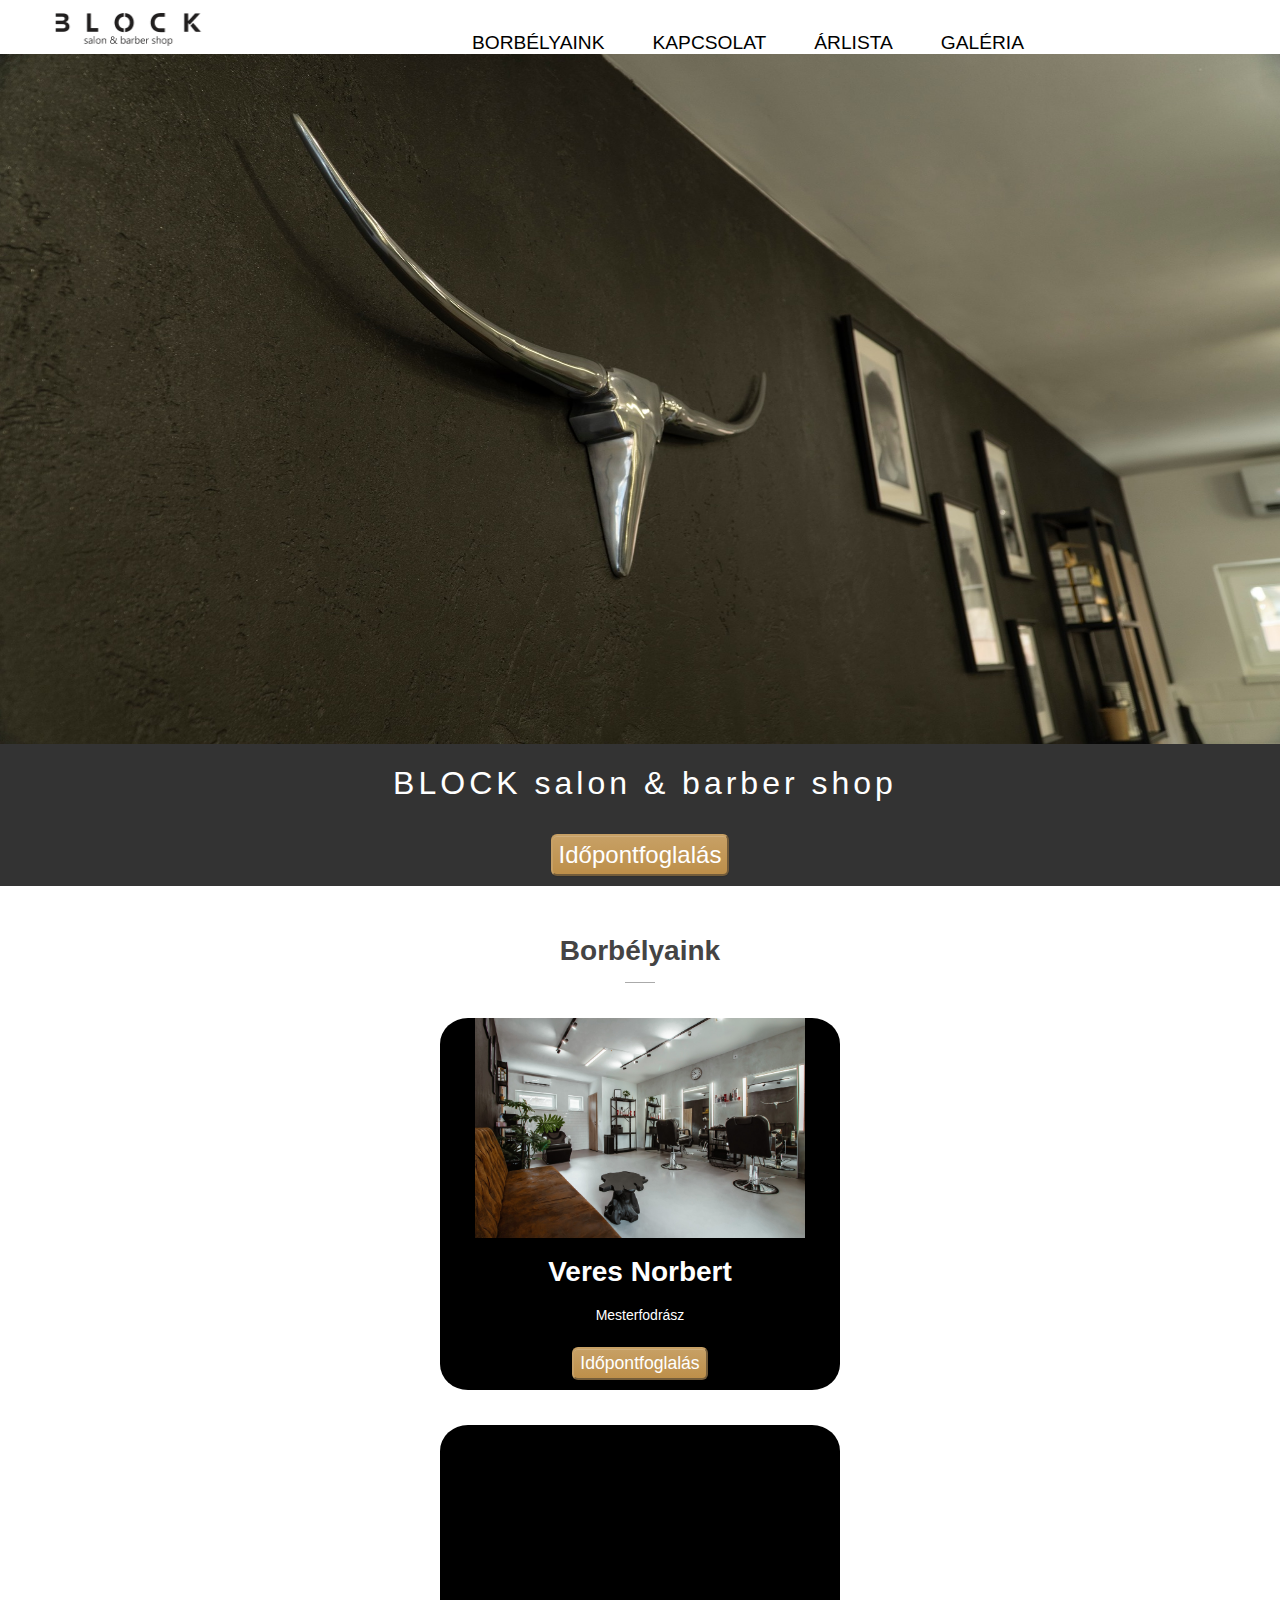
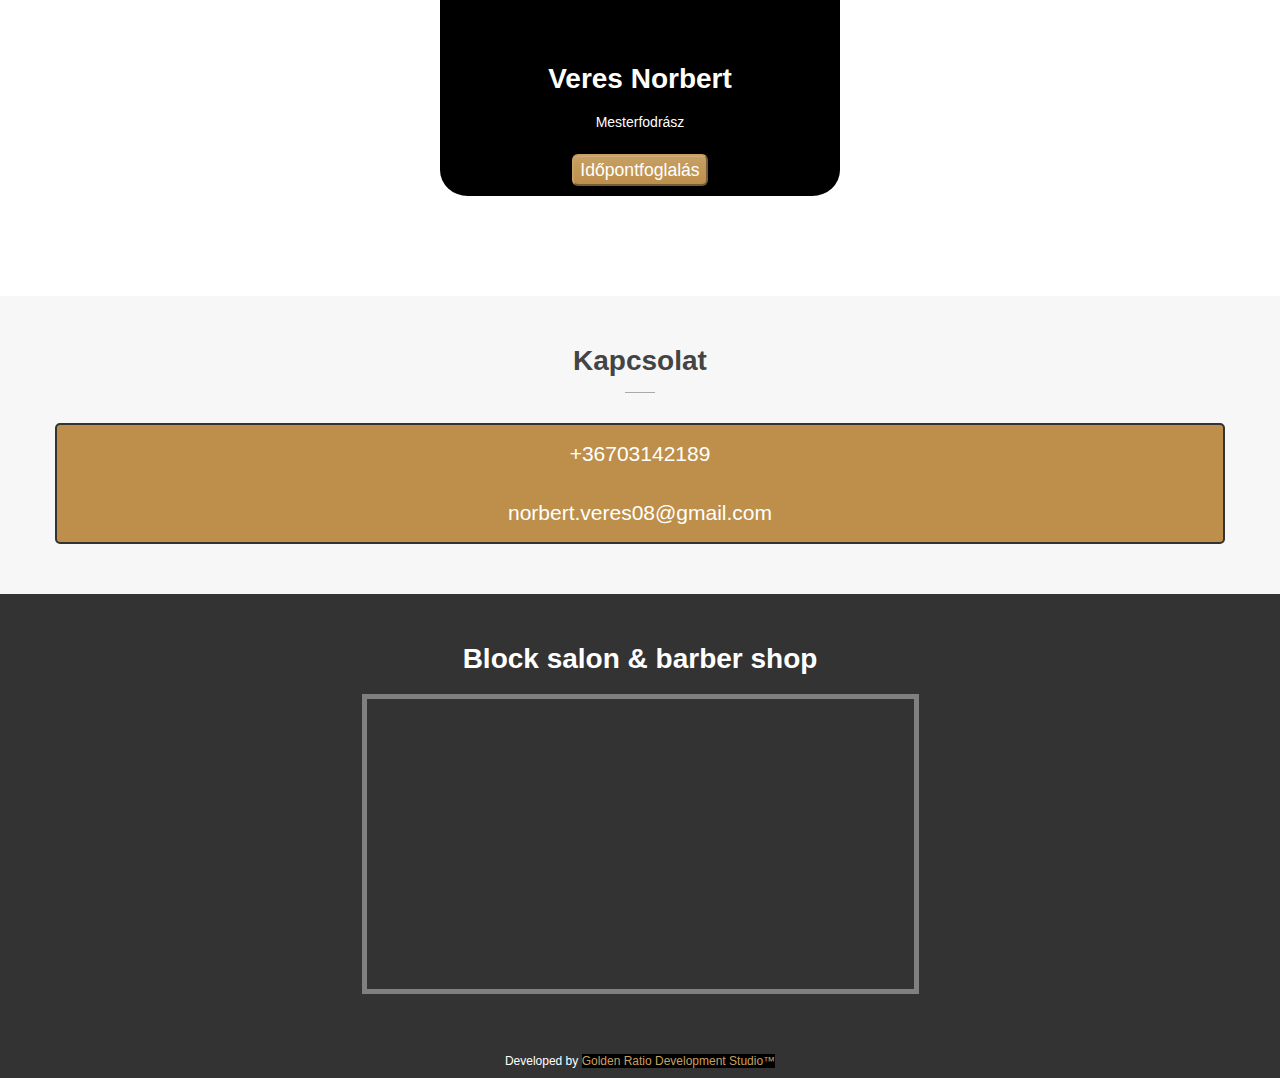
==== index.html @ a1c7ee02 "update" ====
<!DOCTYPE html>
<html lang="en">
  <head>
    <meta charset="UTF-8" />
    <meta http-equiv="X-UA-Compatible" content="IE=edge" />
    <meta name="viewport" content="width=device-width, initial-scale=1.0" />
    <title>Document</title>
    <link rel="stylesheet" href="style.css" />
  </head>
  <body>
    <header>
      <a href="index.html"
        ><img
          class="logo-image"
          src="images/blocklogo-removebg-preview.png"
          alt=""
      /></a>
      <input type="checkbox" id="nav-toggle" class="nav-toggle" />
      <nav>
        <ul>
          <li id="workers"><a href="#">Borbélyaink</a></li>
          <li id="connection"><a href="#">Kapcsolat</a></li>
          <li><a href="/prices">Árlista</a></li>
          <li><a href="/galery">Galéria</a></li>
        </ul>
      </nav>
      <label for="nav-toggle" class="nav-toggle-label">
        <span></span>
      </label>
    </header>
    <div class="main-image-container">
      <div class="slideshow-container">
        <div class="mySlides fade">
          <img src="images/image1.jpg" style="width: 100%" />
        </div>

        <div class="mySlides fade">
          <img src="images/image2.jpg" style="width: 100%" />
        </div>

        <div class="mySlides fade">
          <img src="images/image3.jpg" style="width: 100%" />
        </div>
      </div>
    </div>

    <div class="section" id="firstSection">
      <div class="flexcenter">
        <h1 class="hero">BLOCK salon & barber shop</h1>
      </div>
      <div class="flexcenter">
        <a href="https://n634317.yclients.com/">
          <button class="btn btn-primary">
            <span>Időpontfoglalás</span>
          </button>
        </a>
      </div>
    </div>

    <div id="workers" name="workers" class="section">
      <div class="container">
        <h1 id="barbers" name="barbers">Borbélyaink</h1>
        <div class="worker-container">
          <div class="pictureholder">
            <img class="profilepictures" src="images/main2.jpg" alt="" />
          </div>
          <h1 class="feature side">Veres Norbert</h1>
          <p class="side">Mesterfodrász</p>
          <div class="buttonholder">
            <a href="https://n634317.yclients.com/">
              <button class="btn btn-secondary">
                <span>Időpontfoglalás</span>
              </button>
            </a>
          </div>
        </div>
        <div class="separator"></div>
        <div class="worker-container">
          <div class="pictureholder">
            <img class="profilepictures" src="" alt="" />
          </div>

          <h1 class="feature side">Veres Norbert</h1>
          <p class="side">Mesterfodrász</p>
          <div class="buttonholder">
            <a href="https://n634317.yclients.com/">
              <button class="btn btn-secondary">
                <span>Időpontfoglalás</span>
              </button>
            </a>
          </div>
        </div>
        <div class="group margin"></div>
        <div class="group margin"></div>
      </div>
    </div>
    <div id="connect" name="connect" class="section bg">
      <div class="container">
        <h1>Kapcsolat</h1>
        <div id="connection-design">
          <div class="flexcenter">
            <h2>+36703142189</h2>
          </div>
          <div class="flexcenter">
            <h2>norbert.veres08@gmail.com</h2>
          </div>
        </div>
      </div>
    </div>
    <div class="section">
      <div class="footer">
        <div class="container white">
          <div class="footer-text-container">
            <h1>Block salon & barber shop</h1>
          </div>
          <div class="footer-text-container">
            <div class="gmap_canvas">
              <iframe
                width="557"
                height="300"
                id="gmap_canvas"
                src="https://maps.google.com/maps?q=Dunaharaszti,%20Dembinszky%20u.%202,%202330&t=&z=13&ie=UTF8&iwloc=&output=embed"
                frameborder="0"
                scrolling="no"
                marginheight="0"
                marginwidth="0"
              ></iframe
              ><a href="https://putlocker-is.org">putlocker</a><br /><style>
                .mapouter {
                  position: relative;
                  text-align: right;
                  height: 300px;
                  max-width: 557px;
                }</style
              ><a href="https://www.embedgooglemap.net">google map html</a
              ><style>
                .gmap_canvas {
                  overflow: hidden;
                  background: none !important;
                  height: 300px;
                  max-width: 557px;
                  border: 5px solid grey;
                }
              </style>
            </div>
          </div>
          <div class="group"></div>
        </div>
      </div>
    </div>
    <div class="signature">
      Developed by <span id="trademark">Golden Ratio Development Studio™</span>
    </div>
    <script
      src="https://cdnjs.cloudflare.com/ajax/libs/jquery/3.6.0/jquery.min.js"
      referrerpolicy="no-referrer"
    ></script>
    <script src="javascript.js"></script>
    <script
      type="text/javascript"
      src="https://w634317.yclients.com/widgetJS"
      charset="UTF-8"
    ></script>
  </body>
</html>
---- style.css ----
/*
  terrible.css
  Andrew Tunecliffe, 2015
  http://atunnecliffe.com
*/
/* uncomment to see outlines of stuff when you hover *-/
:hover {
  background:rgba(0, 0, 0, 0.1);
}/**/

html,
body {
  margin: 0;
  padding: 0;
}

.section {
  width: 100%;
}
a {
  text-decoration: none;
  color: #333;
}
#firstSection {
  background-color: #333;
}
#firstSection-price {
  background-color: black;
}
#connection-design {
  background-color: #bd8f4a;
  border-radius: 5px;
  border: 2px #333 solid;
  color: white;
}
.container {
  position: relative;
  width: 1170px;
  margin: 0 auto;
  color: #444;
  font-size: 14px;
  font-weight: 300;
  font-family: "Roboto Slab", Arial, sans-serif;
  overflow: hidden;
}

.section .container {
  padding: 30px 0 50px 0;
}

.section.bg {
  background: #f7f7f7;
}
.section.bg.white {
  background: white;
}
/*
  Header
*/

.hold {
  height: 80px;
}

.header {
  line-height: 80px;
  width: 100%;
  transition: line-height 0.2s linear, box-shadow 0.2s linear;
  position: fixed;
  top: 0;
  left: 0;
  z-index: 100;
  background: rgba(245, 245, 245, 0.97);
}

.header.small {
  line-height: 50px;
  box-shadow: 0px 1px 3px 0px rgba(50, 50, 50, 0.8);
}

.header.small > .container > #logo {
  height: 40px;
}
.logolink {
  text-decoration: none;
  color: black;
}
#logo {
  position: absolute;
  top: 50%;
  transform: translateY(-50%);
  background: white;
  float: left;
  height: 40px;
  width: 170px;
  margin-left: 5px;
  font-size: 2rem;
}

ul.nav {
  float: right;
  list-style: none;
  margin: 0;
  padding: 0;
}

ul.nav li {
  float: left;
  position: relative;
}

ul.nav li a {
  transition: color 0.2s linear;
  font-size: 18px;
}

ul.nav li:hover a {
  color: red;
}

ul.nav li a {
  padding: 21px;
  color: initial;
  text-decoration: initial;
}
/*
  Slider
*/

.section .slider,
.section .footer {
  background: #333;
}

.slidercontent {
  text-align: center;
}

.hero {
  padding-left: 10px;
  font-family: "Roboto Slab", sans-serif;

  color: white;
  font-weight: normal;
  letter-spacing: 4px;
}

h1.hero {
  font-size: 2rem;
  text-align: center;
}

h2.hero {
  font-size: 30px;
  margin-bottom: 60px;
}

h1.hero:after {
  content: "";
  width: 300px;
  position: relative;
  border-bottom: 1px solid #aaa;
  text-align: center;
  margin: auto;
  margin-top: 15px;
}
.flexcenter {
  display: flex;
  justify-content: center;
}
/* 
  Columns 
*/
.worker-container {
  margin-left: auto;
  margin-right: auto;
  background-color: black;
  max-width: 400px;
  border-radius: 7%;
}

.worker-container h1,
p {
  color: #ffffff;
  text-align: center;
}

.col {
  float: left;
  padding: 0;
  margin: 0;
  position: relative;
}

.col.four {
  width: 23%;
  margin: 0 1%;
}

.col.three {
  display: inline-block;
  width: 33%;
  margin: 0 1%;
  align-items: center;
  justify-content: center;
  float: none;
  background: black;
  border-radius: 10px;
}

.col.two {
  width: 50%;
  margin: 0 2.5%;
  padding: 0 2.5%;
}

.col.extrapad {
  padding-top: 20px;
  padding-bottom: 20px;
}

.col .service,
.col .feature {
  font-size: 21px;
  font-weight: 300;
  font-family: "Roboto Slab", sans-serif;
}

.col .service:after {
  content: "";
  width: 50px;
  position: relative;
  border-bottom: 1px solid #eee;
  display: block;
  text-align: center;
  margin: auto;
  margin-top: 15px;
}

.col .feature {
  font-size: 19px;
}

.col h1.side,
.col p.side,
.col span.side:first-of-type {
  /* margin-left: 50px; */
  text-align: center;
}

.col p.side,
.col h1.side {
  margin-bottom: 12px;
  color: white;
}

.col .icon {
  border-radius: 50%;
  height: 85px;
  width: 85px;
  line-height: 85px;
  text-align: center;
  margin: 0 auto;
  transition: background 0.25s linear, color 0.25s linear;
}

.col .icon.side {
  position: absolute;
  padding: 0;
  margin: 0;
  top: -15px;
  height: 50px;
  width: 50px;
}

.col:hover > .icon {
  background: #f44336;
  color: white;
}

.col:hover > .icon.side {
  background: initial;
  color: initial;
}

.responsivegroup {
  display: none;
}
/*
  Column specifics
*/

.col p,
.col h1 {
  padding: 0 1%;
  text-align: center;
}

.group.margin {
  margin-bottom: 20px;
}
.profilepictures {
  height: 220px;
}
.col .imgholder {
  height: 50%;
  width: 100%;
  background: #333;
  transition: background 0.3s linear;
}
.main-image-container {
  display: flex;
  justify-content: center;
}
.header-image {
  max-height: 700px;
  width: 100%;
  height: auto;
}

.pictureholder {
  margin-top: 35px;
  display: flex;
  justify-content: center;
}
.buttonholder {
  display: flex;
  justify-content: center;
  margin-block-start: 0.67em;
  margin-block-end: 0.67em;
  margin-inline-start: 0px;
  margin-inline-end: 0px;
}
.btn {
  margin: 10px;
  cursor: pointer;
  display: inline-block;
  font-weight: 400;
  color: #333333;
  text-align: center;
  vertical-align: middle;
  -webkit-user-select: none;
  -moz-user-select: none;
  -ms-user-select: none;
  border-color: #c7a065;
  border-radius: 6px;
  user-select: none;
  background-color: transparent;
  font-size: 1.5rem;
  line-height: 1.5;
}
.btn-primary {
  color: #fff;
  background: #bd8f4a linear-gradient(180deg, #c7a065, #bd8f4a) repeat-x;
  box-shadow: inset 0 1px 0 rgb(255 255 255 / 15%), 0 1px 1px rgb(0 0 0 / 8%);
}
.btn-secondary {
  font-size: 1.1rem;
  color: #fff;
  background: #bd8f4a linear-gradient(180deg, #c7a065, #bd8f4a) repeat-x;
  box-shadow: inset 0 1px 0 rgb(255 255 255 / 15%), 0 1px 1px rgb(0 0 0 / 8%);
}
.col.bg {
  background: #fff;
}

.col.pointer {
  cursor: pointer;
}

.col.bg:hover .imgholder {
  background: #555;
}

.col span.feature {
  font-size: 20px;
}

.separator {
  margin-top: 31px;
  height: 1px;
  background: black;
}

.footer-text-container {
  display: flex;
  justify-content: center;
}
/*
  Text
*/

.container > h1:not(.hero) {
  margin-bottom: 30px;
  text-align: center;
}

.container > h1:after {
  content: "";
  width: 30px;
  position: relative;
  border-bottom: 1px solid #aaa;
  display: block;
  text-align: center;
  margin: auto;
  margin-top: 15px;
}

h2 {
  font-family: "Roboto Slab", sans-serif;
  text-align: center;
  font-weight: 400;
  font-size: 1.5em;
}
.signature {
  padding-top: 10px;
  font-family: "Roboto Slab", sans-serif;
  font-size: 12px;
  color: white;
  text-align: center;
  background-color: #333;
  padding-bottom: 10px;
}
.left,
.left > h1,
.left > p {
  text-align: left;
}

.reset {
  text-align: left !important;
}

.reset:after {
  display: none !important;
}
.priceImg {
  max-width: 700px;
  width: 100%;
  height: auto;
}
#trademark {
  background-color: black;
  color: #c7a065;
}
/* 
  Slider with Content
*/

.white h1,
.white h2,
.white p,
.white div,
.white a {
  color: #fff;
}
/*
  Responsive
*/

.group:after {
  content: "";
  display: table;
  clear: both;
}

@media all and (max-width: 768px) {
  .container {
    width: 95%;
  }
  .col.four {
    width: 48%;
    margin: 1%;
  }
  .col.three {
    display: block;
    width: 95%;
    padding: 0;
    margin: 0 auto;
    float: none;
  }
  .header {
    height: auto;
    background: #eee;
  }
  #logo {
    position: initial;
    float: none;
    display: block;
    transform: none;
    margin: 10px auto 0 auto;
  }
  .responsivegroup {
    display: block;
  }
  .responsivegroup:after {
    content: "";
    display: table;
    clear: both;
  }
}

@media all and (min-width: 768px) {
  .container {
    width: 750px;
  }
  .separator {
    display: none;
  }
}

@media all and (min-width: 992px) {
  .container {
    width: 970px;
  }
}

@media all and (min-width: 1200px) {
  .container {
    width: 1170px;
  }
}

@media all and (max-width: 450px) {
  .col,
  .col.four,
  .col.three,
  .col.two {
    display: block;
    width: 95%;
    padding: 0;
    margin: 0 auto;
    float: none;
  }
  .col.extrapad {
    padding: 1%;
    margin-bottom: 10px;
  }
  .group {
    display: none;
  }
  .service-name h2 {
    font-size: 1.2em;
  }
  .service-price h2 {
    font-size: 1.2em;
  }
}

/* navigation styles start here */

header {
  font-family: Arial, Helvetica, sans-serif;
  background: var(--background);
  text-align: center;
  position: relative;
  z-index: 999;
  width: 100%;
}

/* changed this from the tutorial video to
   allow it to gain focus, making it tabbable */
.nav-toggle {
  position: absolute !important;
  top: -9999px !important;
  left: -9999px !important;
}

.nav-toggle:focus ~ .nav-toggle-label {
  outline: 3px solid rgba(lightblue, 0.75);
}

.nav-toggle-label {
  position: absolute;
  top: 0;
  left: 0;
  margin-left: 1em;
  height: 100%;
  display: flex;
  align-items: center;
  cursor: pointer;
}

.nav-toggle-label span,
.nav-toggle-label span::before,
.nav-toggle-label span::after {
  display: block;
  background: black;
  height: 2px;
  width: 2em;
  border-radius: 2px;
  position: relative;
}

.nav-toggle-label span::before,
.nav-toggle-label span::after {
  content: "";
  position: absolute;
}

.nav-toggle-label span::before {
  bottom: 7px;
}

.nav-toggle-label span::after {
  top: 7px;
}

nav {
  position: absolute;
  text-align: left;
  top: 100%;
  left: 0;
  background: white;
  width: 100%;
  transform: scale(1, 0);
  transform-origin: top;
  transition: transform 400ms ease-in-out;
}

nav ul {
  margin: 0;
  padding: 0;
  list-style: none;
}

nav li {
  margin-top: 2em;
  margin-bottom: 1em;
  margin-left: 1em;
}

nav a {
  color: black;
  text-decoration: none;
  font-size: 1.2rem;
  text-transform: uppercase;
  opacity: 0;
  transition: opacity 150ms ease-in-out;
}

nav a:hover {
  color: rgb(157, 7, 7);
}

.nav-toggle:checked ~ nav {
  transform: scale(1, 1);
}

.nav-toggle:checked ~ nav a {
  opacity: 1;
  transition: opacity 250ms ease-in-out 250ms;
}

@media screen and (min-width: 800px) {
  .nav-toggle-label {
    display: none;
  }

  header {
    display: grid;
    grid-template-columns: 1fr auto minmax(600px, 3fr) 1fr;
  }

  .logo {
    grid-column: 2 / 3;
  }

  nav {
    /* the following lines are not from my video, but add Edge support */
    position: relative;
    text-align: left;
    transition: none;
    transform: scale(1, 1);
    background: none;
    top: initial;
    left: initial;
    /* end Edge support stuff */

    grid-column: 3 / 4;
    display: flex;
    justify-content: flex-end;
    align-items: center;
  }

  nav ul {
    display: flex;
  }

  nav li {
    margin-left: 3em;
    margin-bottom: 0;
  }

  nav a {
    opacity: 1;
    position: relative;
  }

  nav a::before {
    content: "";
    display: block;
    height: 5px;
    background: black;
    position: absolute;
    top: -0.75em;
    left: 0;
    right: 0;
    transform: scale(0, 1);
    transition: transform ease-in-out 250ms;
  }

  nav a:hover::before {
    transform: scale(1, 1);
  }
}

/* SLIDER */

* {
  box-sizing: border-box;
}
img {
  vertical-align: middle;
}
.mySlides {
  display: none;
}
/* Slideshow container */
.slideshow-container {
  width: 100%;
  height: auto;
  position: relative;
  margin: auto;
}

/* Caption text */
.text {
  color: #f2f2f2;
  font-size: 15px;
  padding: 8px 12px;
  position: absolute;
  bottom: 8px;
  width: 100%;
  text-align: center;
}

/* Number text (1/3 etc) */
.numbertext {
  color: #f2f2f2;
  font-size: 12px;
  padding: 8px 12px;
  position: absolute;
  top: 0;
}

.active {
  background-color: #717171;
}

/* Prices page grid container */
.grid-container {
  display: grid;
  max-width: 800px;
  margin-left: auto;
  margin-right: auto;
  grid-template-columns: [col1] 70% [col2] 30%;
  color: #333;
}
.service-name h2 {
  margin-bottom: 10px;
  padding: 10px;
  text-align: start;
  color: white;
  border: 2px solid #c7a065;
  border-radius: 10px;
}
.service-price h2 {
  margin-bottom: 10px;
  padding: 10px;
  text-align: center;
  color: white;
}
img {
  max-height: 690px;
}
.logo-image {
  width: 170px;
  height: 50px;
}

/* Fading animation */
.fade {
  -webkit-animation-name: fade;
  -webkit-animation-duration: 3s;
  animation-name: fade;
  animation-duration: 3s;
}

@-webkit-keyframes fade {
  from {
    opacity: 0.25;
  }
  to {
    opacity: 1;
  }
}

@keyframes fade {
  from {
    opacity: 0.25;
  }
  to {
    opacity: 1;
  }
}

/* On smaller screens, decrease text size */
@media only screen and (max-width: 300px) {
  .text {
    font-size: 11px;
  }
}

/*GALERY SECTION*/

#galery-section {
  margin-top: 50px;
  margin-bottom: 50px;
  margin-right: auto;
  margin-left: auto;
  max-width: 1100px;
}
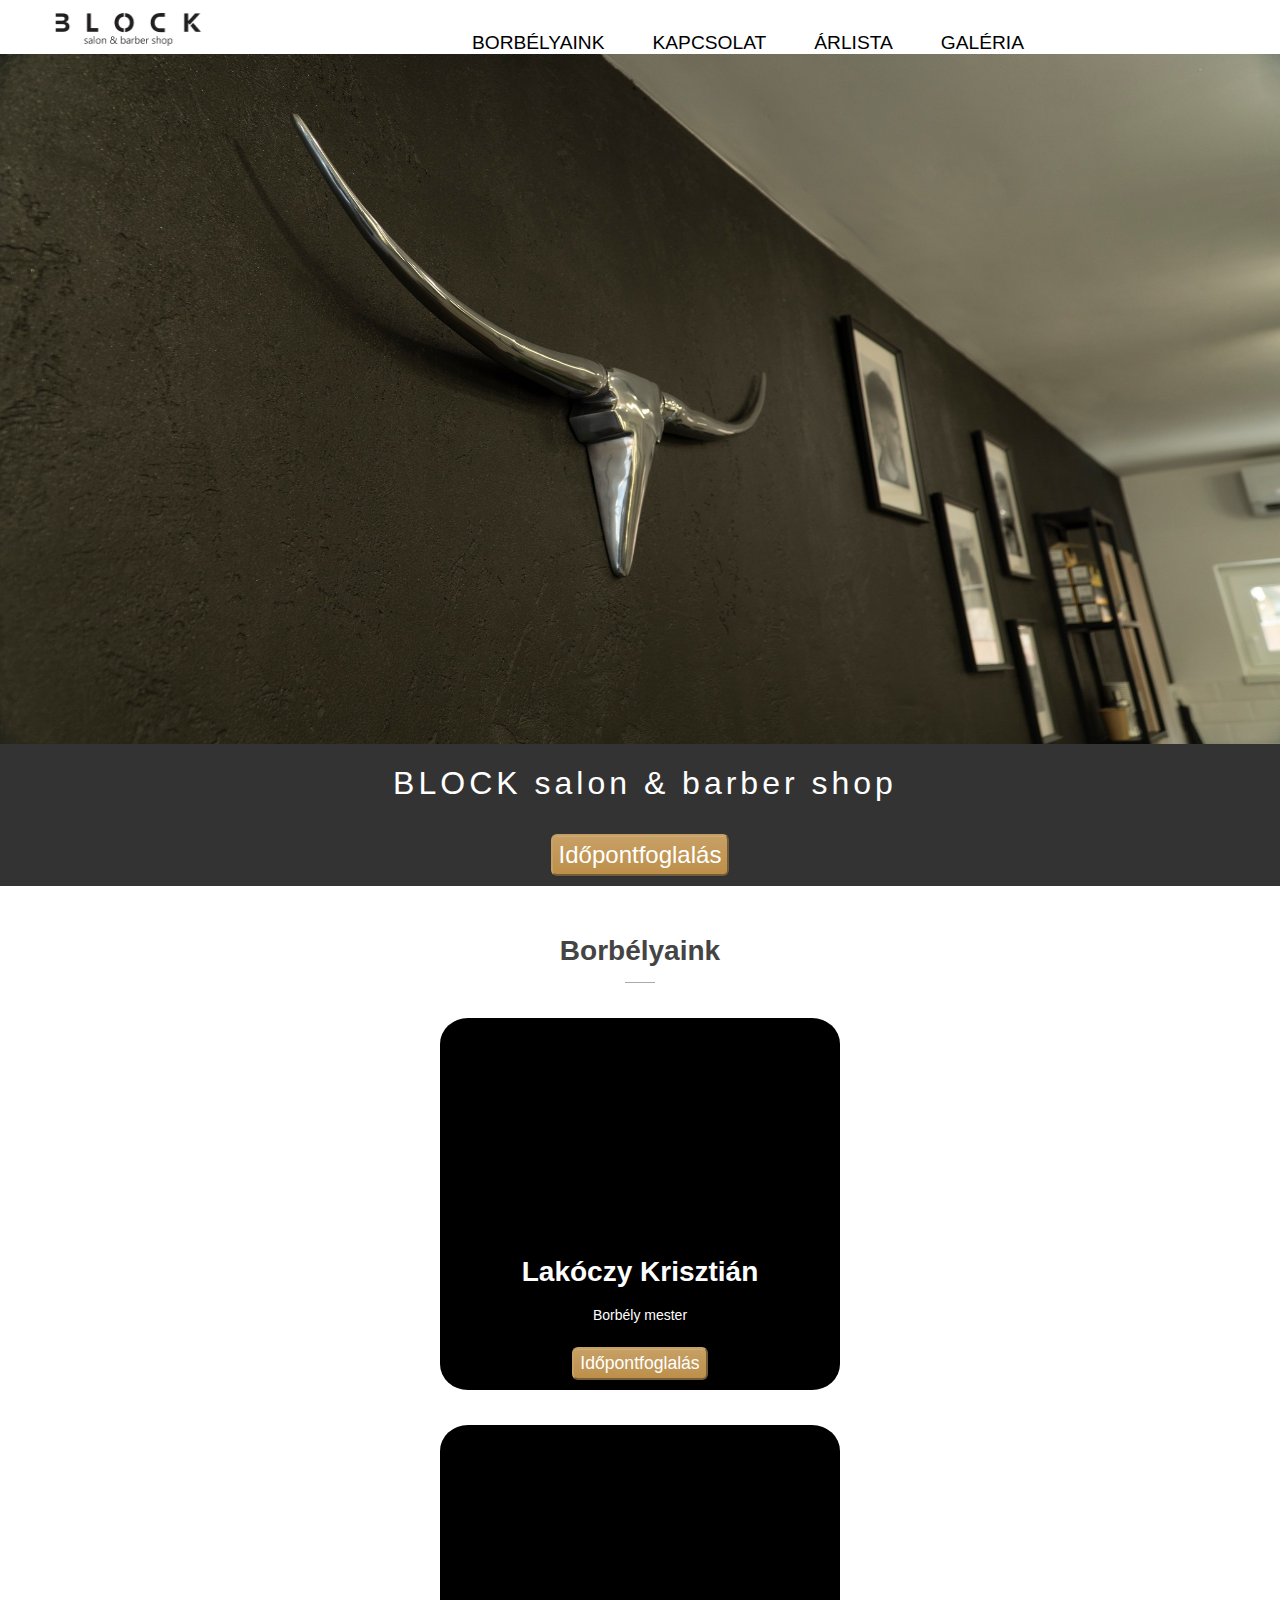
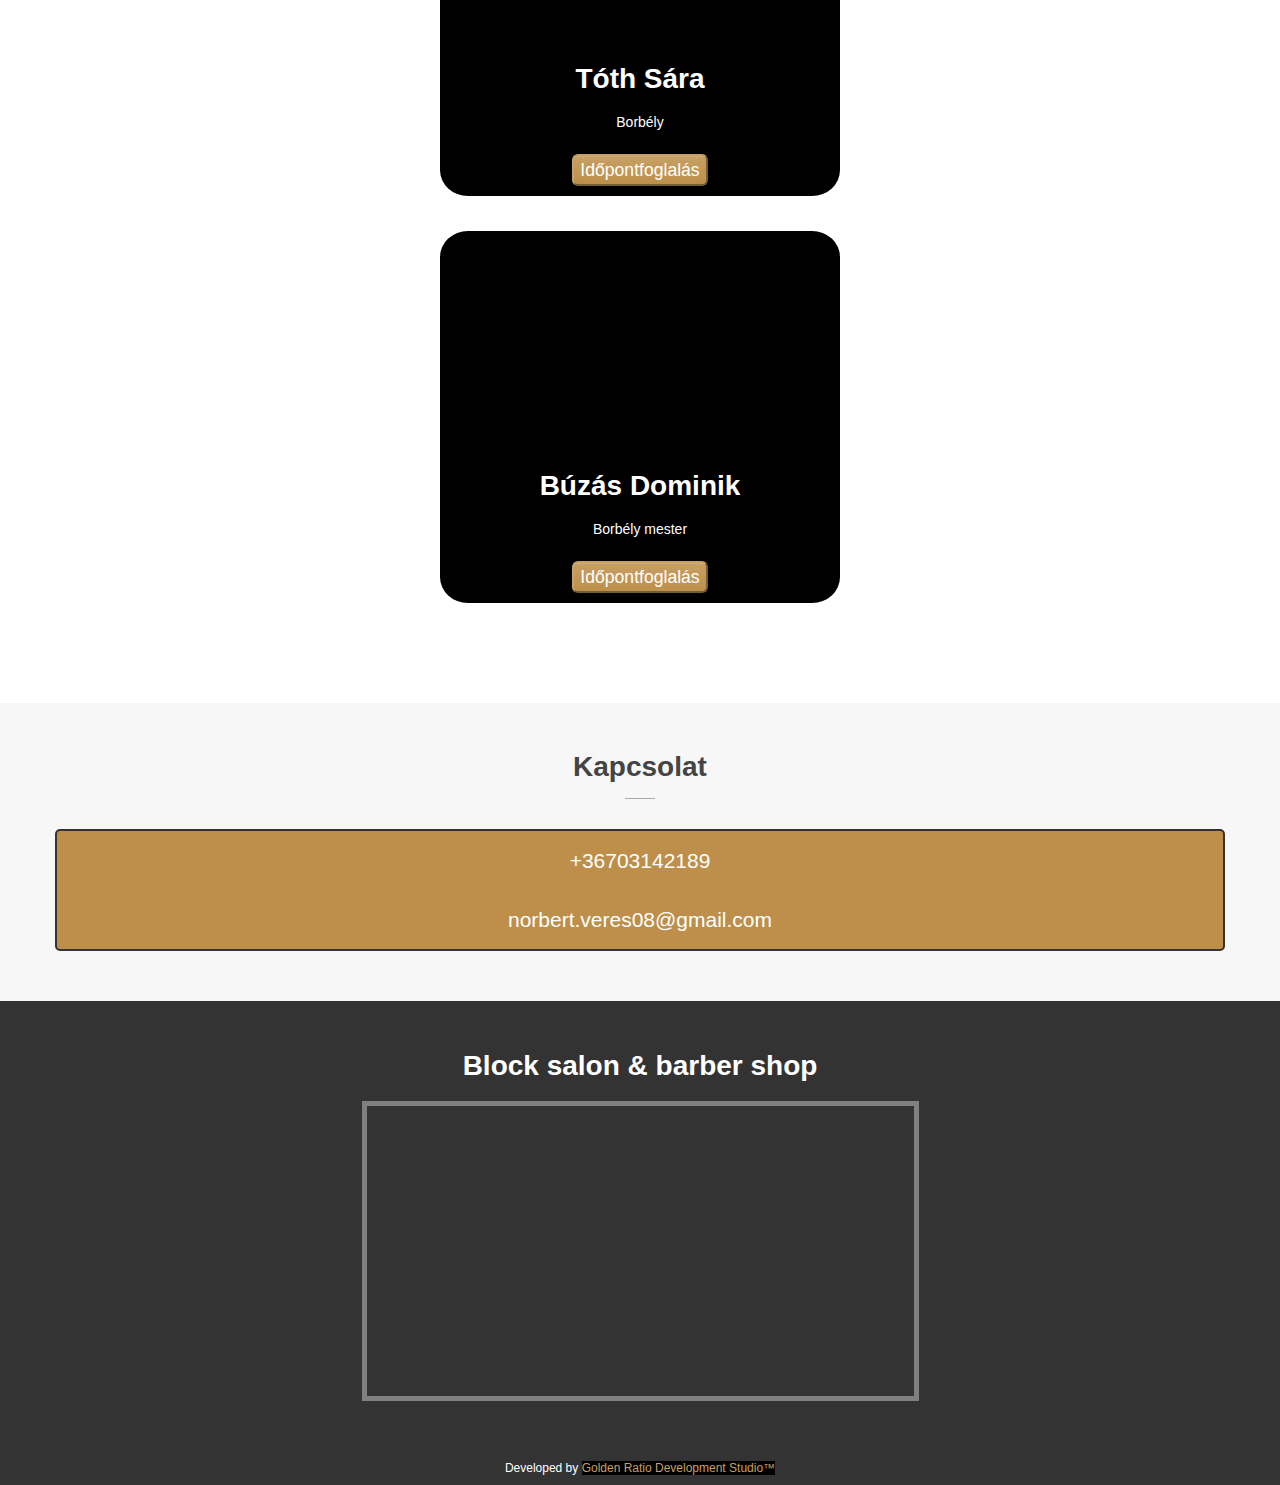
==== commit 94d9c7f8: "links and names updated" ====
--- a/index.html
+++ b/index.html
@@ -4,7 +4,7 @@
     <meta charset="UTF-8" />
     <meta http-equiv="X-UA-Compatible" content="IE=edge" />
     <meta name="viewport" content="width=device-width, initial-scale=1.0" />
-    <title>Document</title>
+    <title>Block salon</title>
     <link rel="stylesheet" href="style.css" />
   </head>
   <body>
@@ -62,12 +62,19 @@
         <h1 id="barbers" name="barbers">Borbélyaink</h1>
         <div class="worker-container">
           <div class="pictureholder">
-            <img class="profilepictures" src="images/main2.jpg" alt="" />
+            <img
+              class="profilepictures"
+              src="images/Krisz-removebg-preview.png"
+              alt=""
+            />
           </div>
-          <h1 class="feature side">Veres Norbert</h1>
-          <p class="side">Mesterfodrász</p>
+
+          <h1 class="feature side">Lakóczy Krisztián</h1>
+          <p class="side">Borbély mester</p>
           <div class="buttonholder">
-            <a href="https://n634317.yclients.com/">
+            <a
+              href="https://n634317.yclients.com/company:599543?sdkudid=s1HdNQraJXZ1EcxNZfnm9mFGgbb9wepdee6VeVCJ&o=m1725632"
+            >
               <button class="btn btn-secondary">
                 <span>Időpontfoglalás</span>
               </button>
@@ -77,11 +84,36 @@
         <div class="separator"></div>
         <div class="worker-container">
           <div class="pictureholder">
-            <img class="profilepictures" src="" alt="" />
+            <img
+              class="profilepictures"
+              src="images/Sári-removebg-preview.png"
+              alt=""
+            />
           </div>
 
-          <h1 class="feature side">Veres Norbert</h1>
-          <p class="side">Mesterfodrász</p>
+          <h1 class="feature side">Tóth Sára</h1>
+          <p class="side">Borbély</p>
+          <div class="buttonholder">
+            <a
+              href="https://n634317.yclients.com/company:599543?sdkudid=s1HdNQraJXZ1EcxNZfnm9mFGgbb9wepdee6VeVCJ&o=m1736710"
+            >
+              <button class="btn btn-secondary">
+                <span>Időpontfoglalás</span>
+              </button>
+            </a>
+          </div>
+        </div>
+        <div class="separator"></div>
+        <div class="worker-container">
+          <div class="pictureholder">
+            <img
+              class="profilepictures"
+              src="images/Dominik-removebg-preview.png"
+              alt=""
+            />
+          </div>
+          <h1 class="feature side">Búzás Dominik</h1>
+          <p class="side">Borbély mester</p>
           <div class="buttonholder">
             <a href="https://n634317.yclients.com/">
               <button class="btn btn-secondary">
@@ -90,6 +122,7 @@
             </a>
           </div>
         </div>
+
         <div class="group margin"></div>
         <div class="group margin"></div>
       </div>
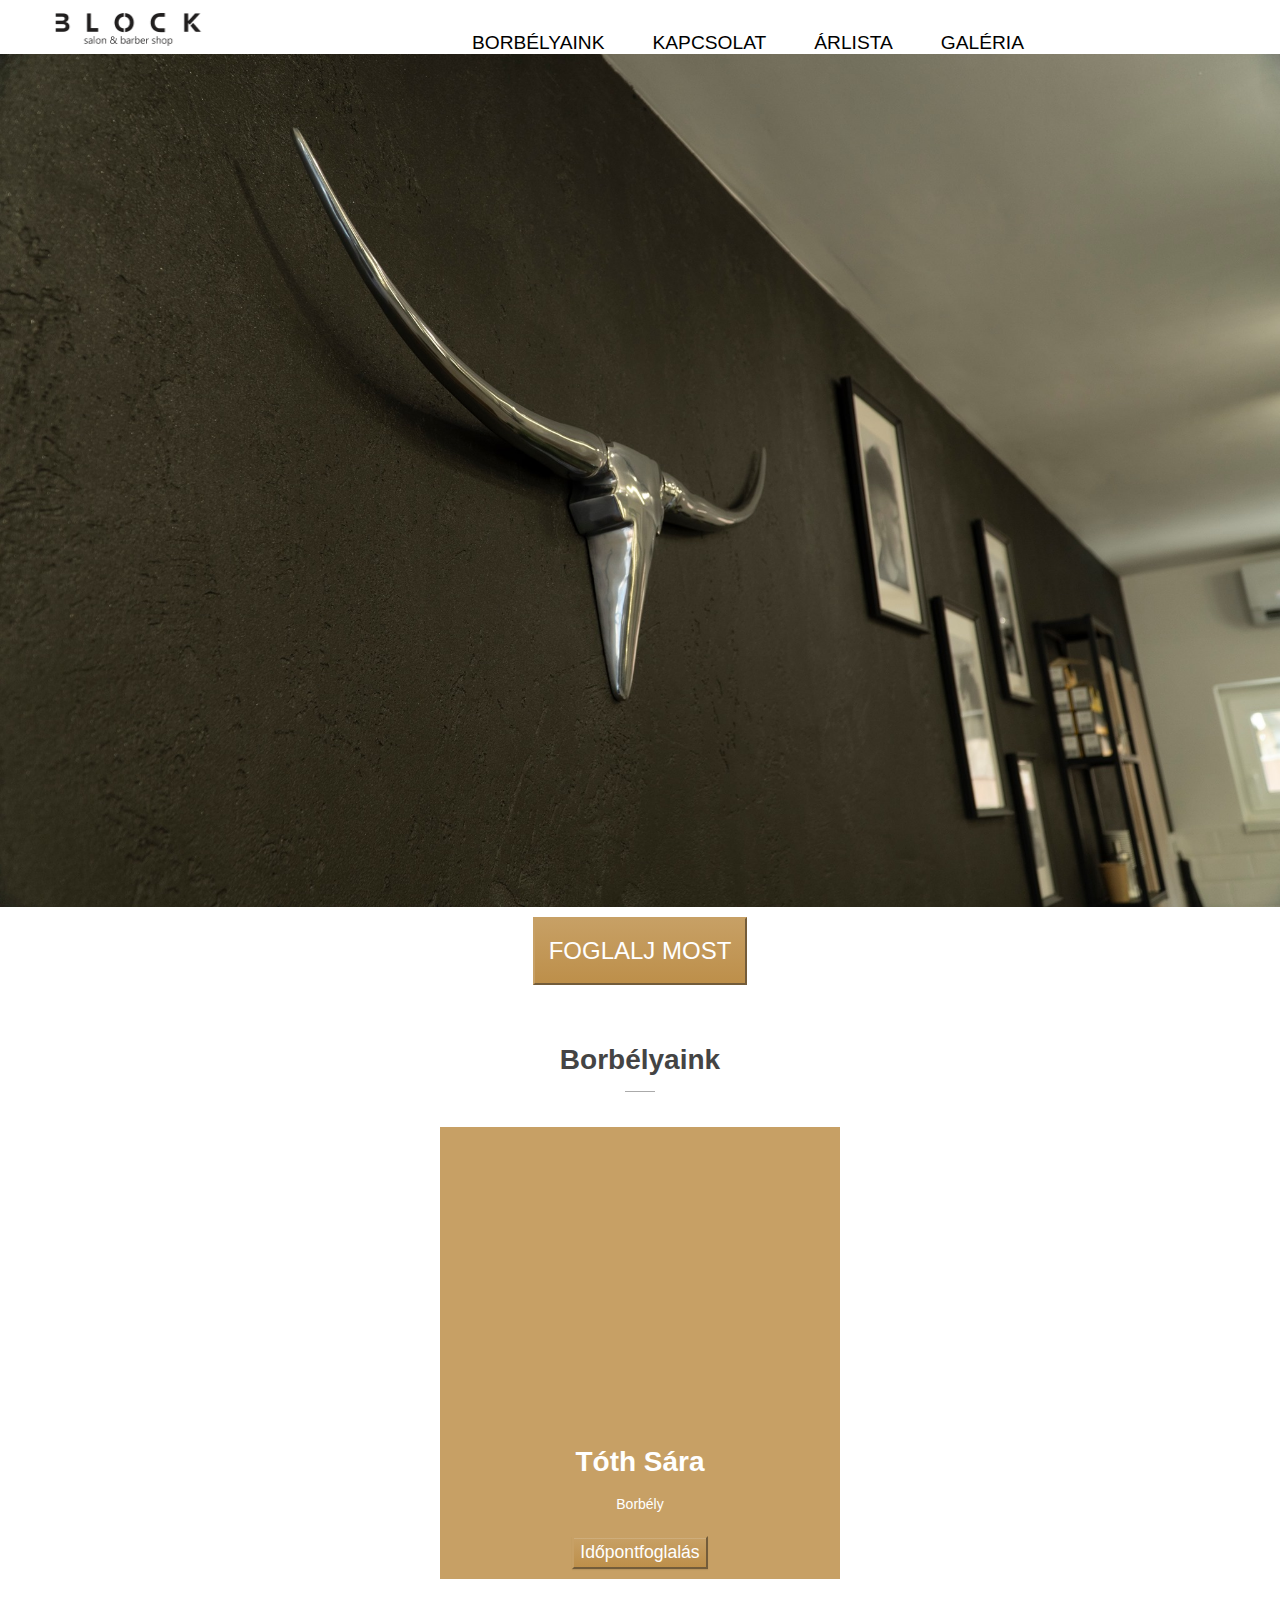
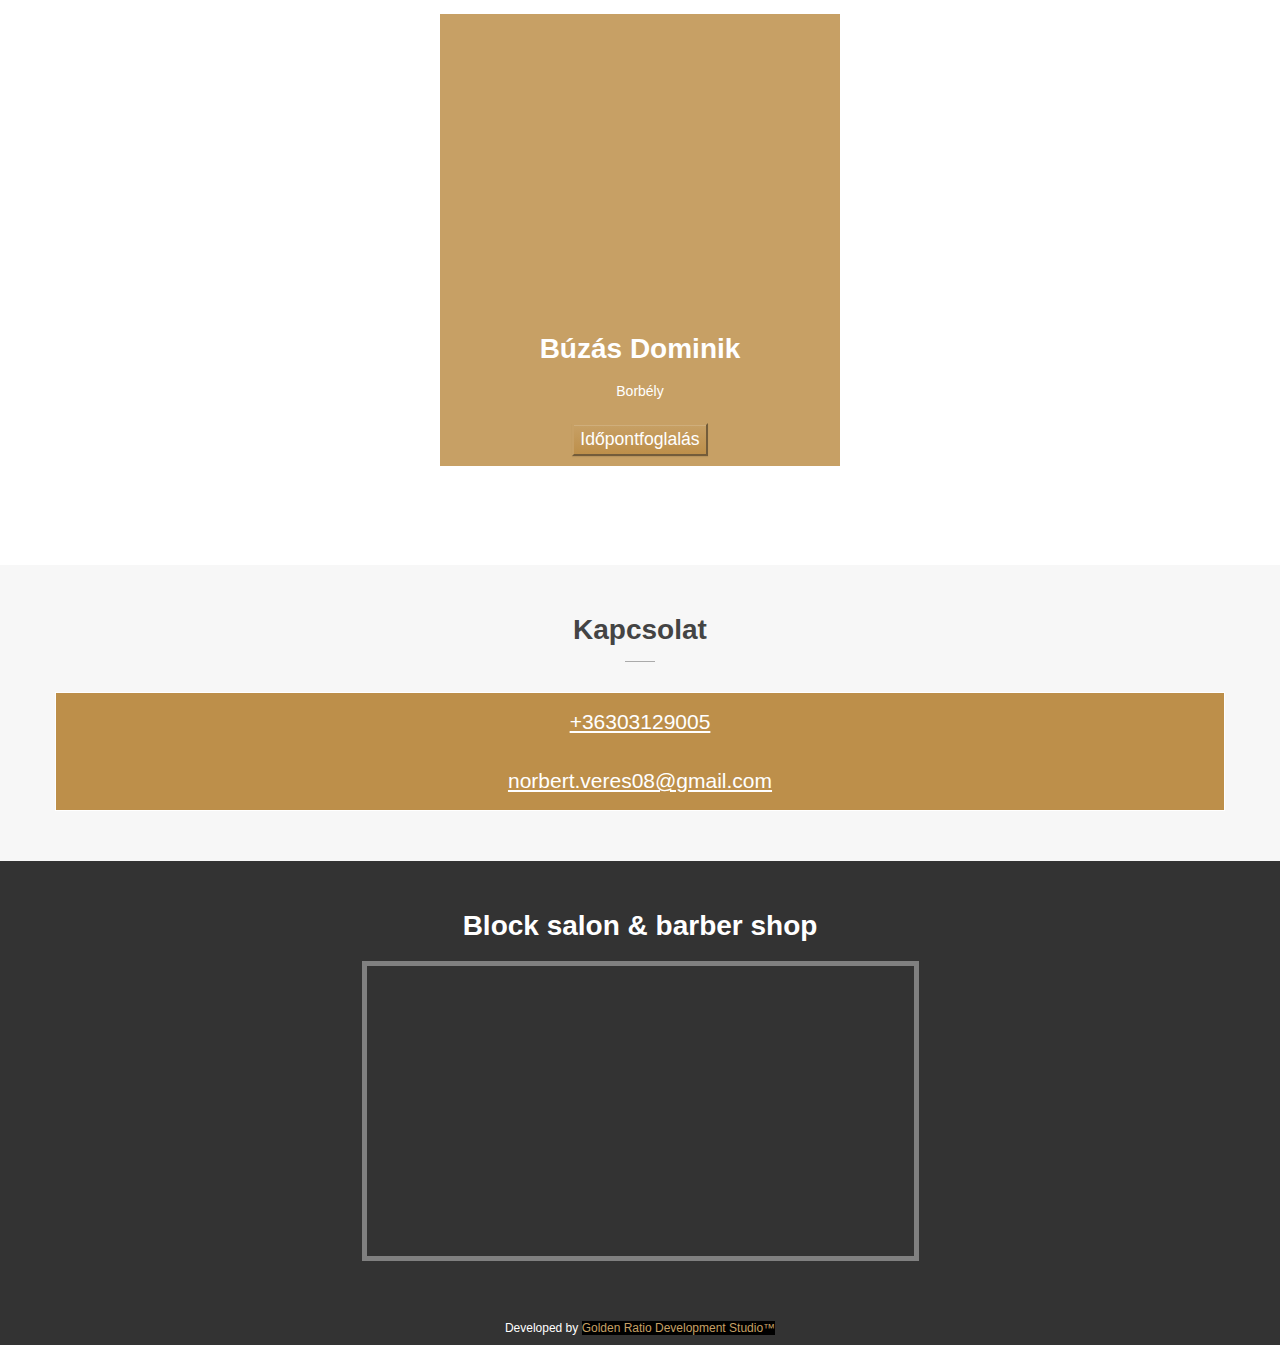
==== commit 9e805e80: "defer jquery" ====
--- a/index.html
+++ b/index.html
@@ -4,17 +4,18 @@
     <meta charset="UTF-8" />
     <meta http-equiv="X-UA-Compatible" content="IE=edge" />
     <meta name="viewport" content="width=device-width, initial-scale=1.0" />
-    <title>Block salon</title>
+    <title>Block Salon</title>
     <link rel="stylesheet" href="style.css" />
   </head>
   <body>
     <header>
-      <a href="index.html"
+      <a href="/"
         ><img
           class="logo-image"
           src="images/blocklogo-removebg-preview.png"
           alt=""
       /></a>
+
       <input type="checkbox" id="nav-toggle" class="nav-toggle" />
       <nav>
         <ul>
@@ -25,6 +26,9 @@
         </ul>
       </nav>
       <label for="nav-toggle" class="nav-toggle-label">
+        <div class="menu-btn">
+          <div class="menu-btn__burger"></div>
+        </div>
         <span></span>
       </label>
     </header>
@@ -46,12 +50,9 @@
 
     <div class="section" id="firstSection">
       <div class="flexcenter">
-        <h1 class="hero">BLOCK salon & barber shop</h1>
-      </div>
-      <div class="flexcenter">
         <a href="https://n634317.yclients.com/">
           <button class="btn btn-primary">
-            <span>Időpontfoglalás</span>
+            <span>FOGLALJ MOST</span>
           </button>
         </a>
       </div>
@@ -62,33 +63,7 @@
         <h1 id="barbers" name="barbers">Borbélyaink</h1>
         <div class="worker-container">
           <div class="pictureholder">
-            <img
-              class="profilepictures"
-              src="images/Krisz-removebg-preview.png"
-              alt=""
-            />
-          </div>
-
-          <h1 class="feature side">Lakóczy Krisztián</h1>
-          <p class="side">Borbély mester</p>
-          <div class="buttonholder">
-            <a
-              href="https://n634317.yclients.com/company:599543?sdkudid=s1HdNQraJXZ1EcxNZfnm9mFGgbb9wepdee6VeVCJ&o=m1725632"
-            >
-              <button class="btn btn-secondary">
-                <span>Időpontfoglalás</span>
-              </button>
-            </a>
-          </div>
-        </div>
-        <div class="separator"></div>
-        <div class="worker-container">
-          <div class="pictureholder">
-            <img
-              class="profilepictures"
-              src="images/Sári-removebg-preview.png"
-              alt=""
-            />
+            <img class="profilepictures" src="images/sari.jpg" alt="" />
           </div>
 
           <h1 class="feature side">Tóth Sára</h1>
@@ -103,17 +78,12 @@
             </a>
           </div>
         </div>
-        <div class="separator"></div>
         <div class="worker-container">
           <div class="pictureholder">
-            <img
-              class="profilepictures"
-              src="images/Dominik-removebg-preview.png"
-              alt=""
-            />
+            <img class="profilepictures" src="images/Dominik.jpg" alt="" />
           </div>
           <h1 class="feature side">Búzás Dominik</h1>
-          <p class="side">Borbély mester</p>
+          <p class="side">Borbély</p>
           <div class="buttonholder">
             <a href="https://n634317.yclients.com/">
               <button class="btn btn-secondary">
@@ -132,7 +102,7 @@
         <h1>Kapcsolat</h1>
         <div id="connection-design">
           <div class="flexcenter">
-            <h2>+36703142189</h2>
+            <h2>+36303129005</h2>
           </div>
           <div class="flexcenter">
             <h2>norbert.veres08@gmail.com</h2>
@@ -185,11 +155,13 @@
       Developed by <span id="trademark">Golden Ratio Development Studio™</span>
     </div>
     <script
+      defer
       src="https://cdnjs.cloudflare.com/ajax/libs/jquery/3.6.0/jquery.min.js"
       referrerpolicy="no-referrer"
     ></script>
     <script src="javascript.js"></script>
     <script
+      defer
       type="text/javascript"
       src="https://w634317.yclients.com/widgetJS"
       charset="UTF-8"
--- a/style.css
+++ b/style.css
@@ -22,16 +22,17 @@
   color: #333;
 }
 #firstSection {
-  background-color: #333;
+  background-color: rgb(255, 255, 255);
 }
 #firstSection-price {
+  padding-top: 50px;
   background-color: black;
 }
 #connection-design {
   background-color: #bd8f4a;
-  border-radius: 5px;
-  border: 2px #333 solid;
+  border: 1px white solid;
   color: white;
+  text-decoration: underline;
 }
 .container {
   position: relative;
@@ -138,11 +139,10 @@
 
 .hero {
   padding-left: 10px;
-  font-family: "Roboto Slab", sans-serif;
+  font-family: "Roboto Slab", Arial, sans-serif;
 
   color: white;
   font-weight: normal;
-  letter-spacing: 4px;
 }
 
 h1.hero {
@@ -174,9 +174,9 @@
 .worker-container {
   margin-left: auto;
   margin-right: auto;
-  background-color: black;
+  background-color: #c7a065;
   max-width: 400px;
-  border-radius: 7%;
+  background-image: url("images/Krisz.jpeg");
 }
 
 .worker-container h1,
@@ -300,7 +300,7 @@
   margin-bottom: 20px;
 }
 .profilepictures {
-  height: 220px;
+  height: 300px;
 }
 .col .imgholder {
   height: 50%;
@@ -343,7 +343,6 @@
   -moz-user-select: none;
   -ms-user-select: none;
   border-color: #c7a065;
-  border-radius: 6px;
   user-select: none;
   background-color: transparent;
   font-size: 1.5rem;
@@ -352,7 +351,7 @@
 .btn-primary {
   color: #fff;
   background: #bd8f4a linear-gradient(180deg, #c7a065, #bd8f4a) repeat-x;
-  box-shadow: inset 0 1px 0 rgb(255 255 255 / 15%), 0 1px 1px rgb(0 0 0 / 8%);
+  padding: 14px;
 }
 .btn-secondary {
   font-size: 1.1rem;
@@ -574,18 +573,21 @@
   position: absolute;
   top: 0;
   left: 0;
-  margin-left: 1em;
   height: 100%;
   display: flex;
   align-items: center;
   cursor: pointer;
+  flex-wrap: wrap;
+  align-content: flex-start;
+  justify-content: flex-start;
+  flex-direction: column;
 }
 
 .nav-toggle-label span,
 .nav-toggle-label span::before,
 .nav-toggle-label span::after {
   display: block;
-  background: black;
+  background: white;
   height: 2px;
   width: 2em;
   border-radius: 2px;
@@ -782,7 +784,7 @@
   color: white;
 }
 img {
-  max-height: 690px;
+  max-height: 1000px;
 }
 .logo-image {
   width: 170px;
@@ -799,7 +801,7 @@
 
 @-webkit-keyframes fade {
   from {
-    opacity: 0.25;
+    opacity: 0.3;
   }
   to {
     opacity: 1;
@@ -808,7 +810,7 @@
 
 @keyframes fade {
   from {
-    opacity: 0.25;
+    opacity: 0.3;
   }
   to {
     opacity: 1;
@@ -816,18 +818,84 @@
 }
 
 /* On smaller screens, decrease text size */
-@media only screen and (max-width: 300px) {
+@media only screen and (max-width: 450px) {
+  .main-image-container {
+    margin-top: 70px;
+  }
+  #firstSection {
+    padding: 5px;
+  }
   .text {
     font-size: 11px;
   }
+  .service-name h2 {
+    font-size: 25px;
+  }
+  .service-price h2 {
+    font-size: 25px;
+  }
 }
 
 /*GALERY SECTION*/
 
 #galery-section {
-  margin-top: 50px;
+  height: 500px;
+  margin-top: 150px;
   margin-bottom: 50px;
   margin-right: auto;
   margin-left: auto;
   max-width: 1100px;
 }
+
+/*MENU BUTTON*/
+
+.menu-btn {
+  background-color: white;
+  position: relative;
+  display: flex;
+  justify-content: center;
+  align-items: center;
+  width: 70px;
+  height: 60px;
+  cursor: pointer;
+  transition: all 0.5s ease-in-out;
+  text-align: left;
+  /* border: 3px solid #fff; */
+}
+.menu-btn__burger {
+  width: 50px;
+  height: 4px;
+  background: black;
+  border-radius: 5px;
+  box-shadow: 0 2px 5px rgba(255, 101, 47, 0.2);
+  transition: all 0.5s ease-in-out;
+}
+.menu-btn__burger::before,
+.menu-btn__burger::after {
+  content: "";
+  position: absolute;
+  width: 50px;
+  height: 4px;
+  background: black;
+  border-radius: 5px;
+  box-shadow: 0 2px 5px rgba(255, 101, 47, 0.2);
+  transition: all 0.5s ease-in-out;
+}
+.menu-btn__burger::before {
+  transform: translateY(-16px);
+}
+.menu-btn__burger::after {
+  transform: translateY(16px);
+}
+/* ANIMATION */
+.menu-btn.open .menu-btn__burger {
+  transform: translateX(-50px);
+  background: transparent;
+  box-shadow: none;
+}
+.menu-btn.open .menu-btn__burger::before {
+  transform: rotate(45deg) translate(35px, -35px);
+}
+.menu-btn.open .menu-btn__burger::after {
+  transform: rotate(-45deg) translate(35px, 35px);
+}
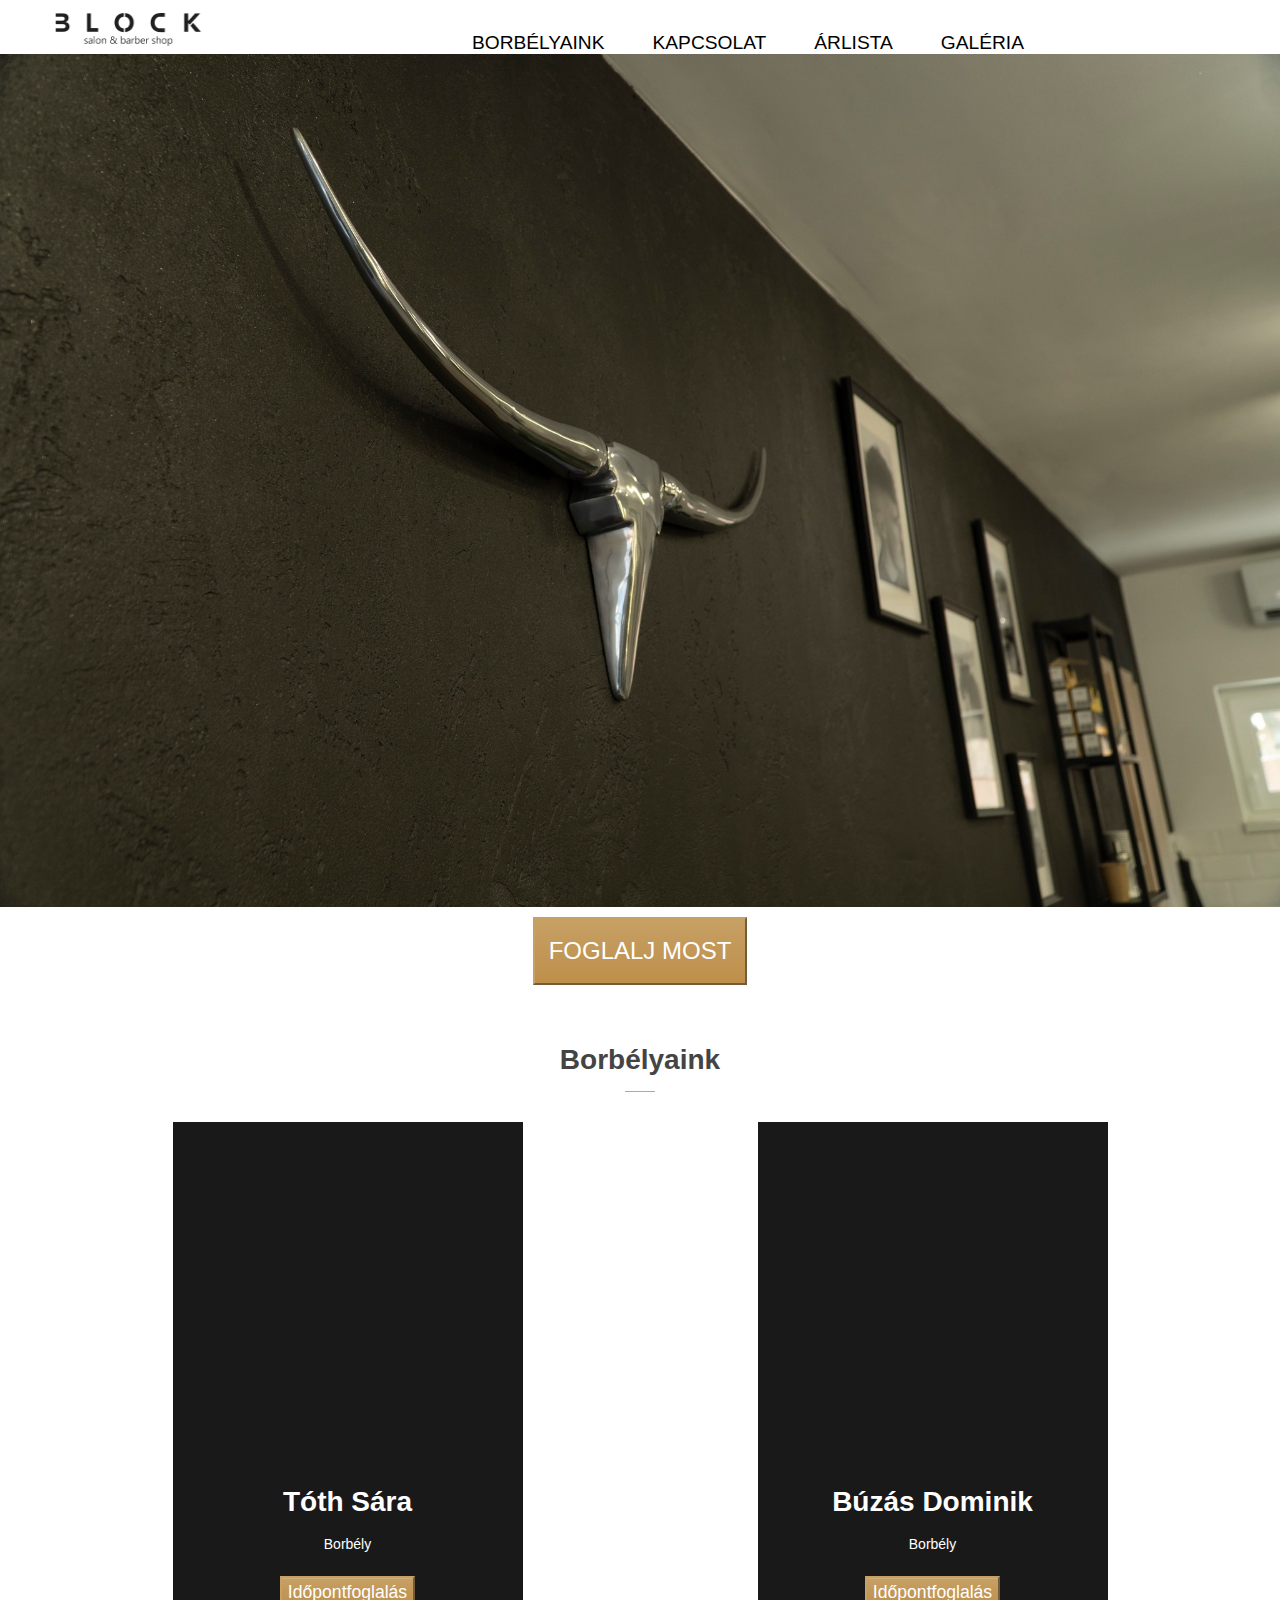
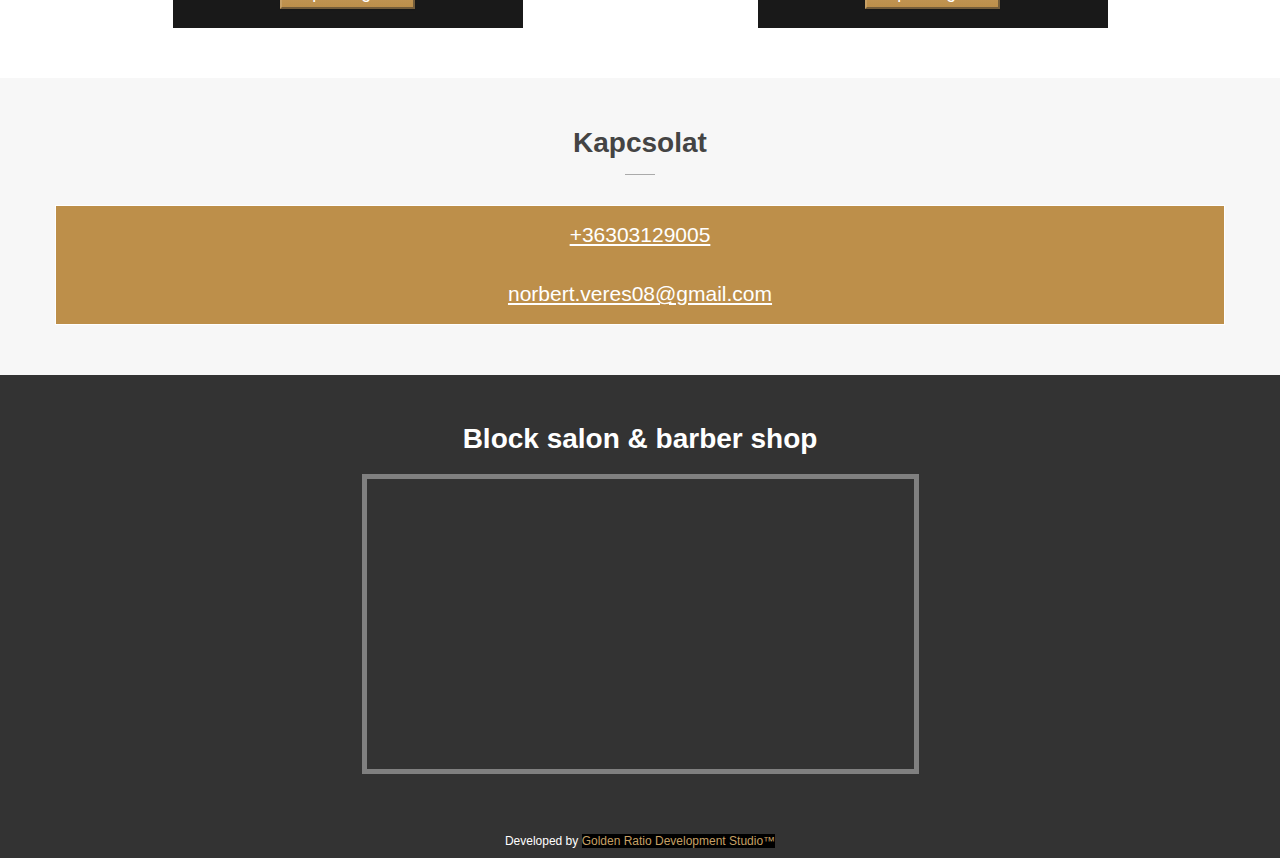
==== commit 1423dbfb: "ref" ====
--- a/index.html
+++ b/index.html
@@ -61,40 +61,38 @@
     <div id="workers" name="workers" class="section">
       <div class="container">
         <h1 id="barbers" name="barbers">Borbélyaink</h1>
-        <div class="worker-container">
-          <div class="pictureholder">
-            <img class="profilepictures" src="images/sari.jpg" alt="" />
+        <div class="flex-pic">
+          <div class="worker-container">
+            <div class="pictureholder">
+              <img class="profilepictures" src="images/sari.jpg" alt="" />
+            </div>
+            <h1 class="feature side">Tóth Sára</h1>
+            <p class="side">Borbély</p>
+            <div class="buttonholder">
+              <a
+                href="https://n634317.yclients.com/company:599543?sdkudid=s1HdNQraJXZ1EcxNZfnm9mFGgbb9wepdee6VeVCJ&o=m1736710"
+              >
+                <button class="btn btn-secondary">
+                  <span>Időpontfoglalás</span>
+                </button>
+              </a>
+            </div>
           </div>
-
-          <h1 class="feature side">Tóth Sára</h1>
-          <p class="side">Borbély</p>
-          <div class="buttonholder">
-            <a
-              href="https://n634317.yclients.com/company:599543?sdkudid=s1HdNQraJXZ1EcxNZfnm9mFGgbb9wepdee6VeVCJ&o=m1736710"
-            >
-              <button class="btn btn-secondary">
-                <span>Időpontfoglalás</span>
-              </button>
-            </a>
+          <div class="worker-container">
+            <div class="pictureholder">
+              <img class="profilepictures" src="images/Dominik.jpg" alt="" />
+            </div>
+            <h1 class="feature side">Búzás Dominik</h1>
+            <p class="side">Borbély</p>
+            <div class="buttonholder">
+              <a href="https://n634317.yclients.com/">
+                <button class="btn btn-secondary">
+                  <span>Időpontfoglalás</span>
+                </button>
+              </a>
+            </div>
           </div>
         </div>
-        <div class="worker-container">
-          <div class="pictureholder">
-            <img class="profilepictures" src="images/Dominik.jpg" alt="" />
-          </div>
-          <h1 class="feature side">Búzás Dominik</h1>
-          <p class="side">Borbély</p>
-          <div class="buttonholder">
-            <a href="https://n634317.yclients.com/">
-              <button class="btn btn-secondary">
-                <span>Időpontfoglalás</span>
-              </button>
-            </a>
-          </div>
-        </div>
-
-        <div class="group margin"></div>
-        <div class="group margin"></div>
       </div>
     </div>
     <div id="connect" name="connect" class="section bg">
@@ -155,7 +153,7 @@
       Developed by <span id="trademark">Golden Ratio Development Studio™</span>
     </div>
     <script
-      defer
+      async
       src="https://cdnjs.cloudflare.com/ajax/libs/jquery/3.6.0/jquery.min.js"
       referrerpolicy="no-referrer"
     ></script>
--- a/style.css
+++ b/style.css
@@ -43,6 +43,10 @@
   font-weight: 300;
   font-family: "Roboto Slab", Arial, sans-serif;
   overflow: hidden;
+}
+
+.flex-pic {
+  display: flex;
 }
 
 .section .container {
@@ -174,9 +178,8 @@
 .worker-container {
   margin-left: auto;
   margin-right: auto;
-  background-color: #c7a065;
-  max-width: 400px;
-  background-image: url("images/Krisz.jpeg");
+  background-color: rgba(0, 0, 0, 0.9);
+  width: 350px;
 }
 
 .worker-container h1,
@@ -301,6 +304,8 @@
 }
 .profilepictures {
   height: 300px;
+  margin-top: 10px;
+  border-radius: 10px;
 }
 .col .imgholder {
   height: 50%;
@@ -481,6 +486,9 @@
   .header {
     height: auto;
     background: #eee;
+  }
+  .flex-pic {
+    display: block;
   }
   #logo {
     position: initial;
@@ -863,8 +871,8 @@
   /* border: 3px solid #fff; */
 }
 .menu-btn__burger {
-  width: 50px;
-  height: 4px;
+  width: 40px;
+  height: 2px;
   background: black;
   border-radius: 5px;
   box-shadow: 0 2px 5px rgba(255, 101, 47, 0.2);
@@ -874,8 +882,8 @@
 .menu-btn__burger::after {
   content: "";
   position: absolute;
-  width: 50px;
-  height: 4px;
+  width: 40px;
+  height: 2px;
   background: black;
   border-radius: 5px;
   box-shadow: 0 2px 5px rgba(255, 101, 47, 0.2);
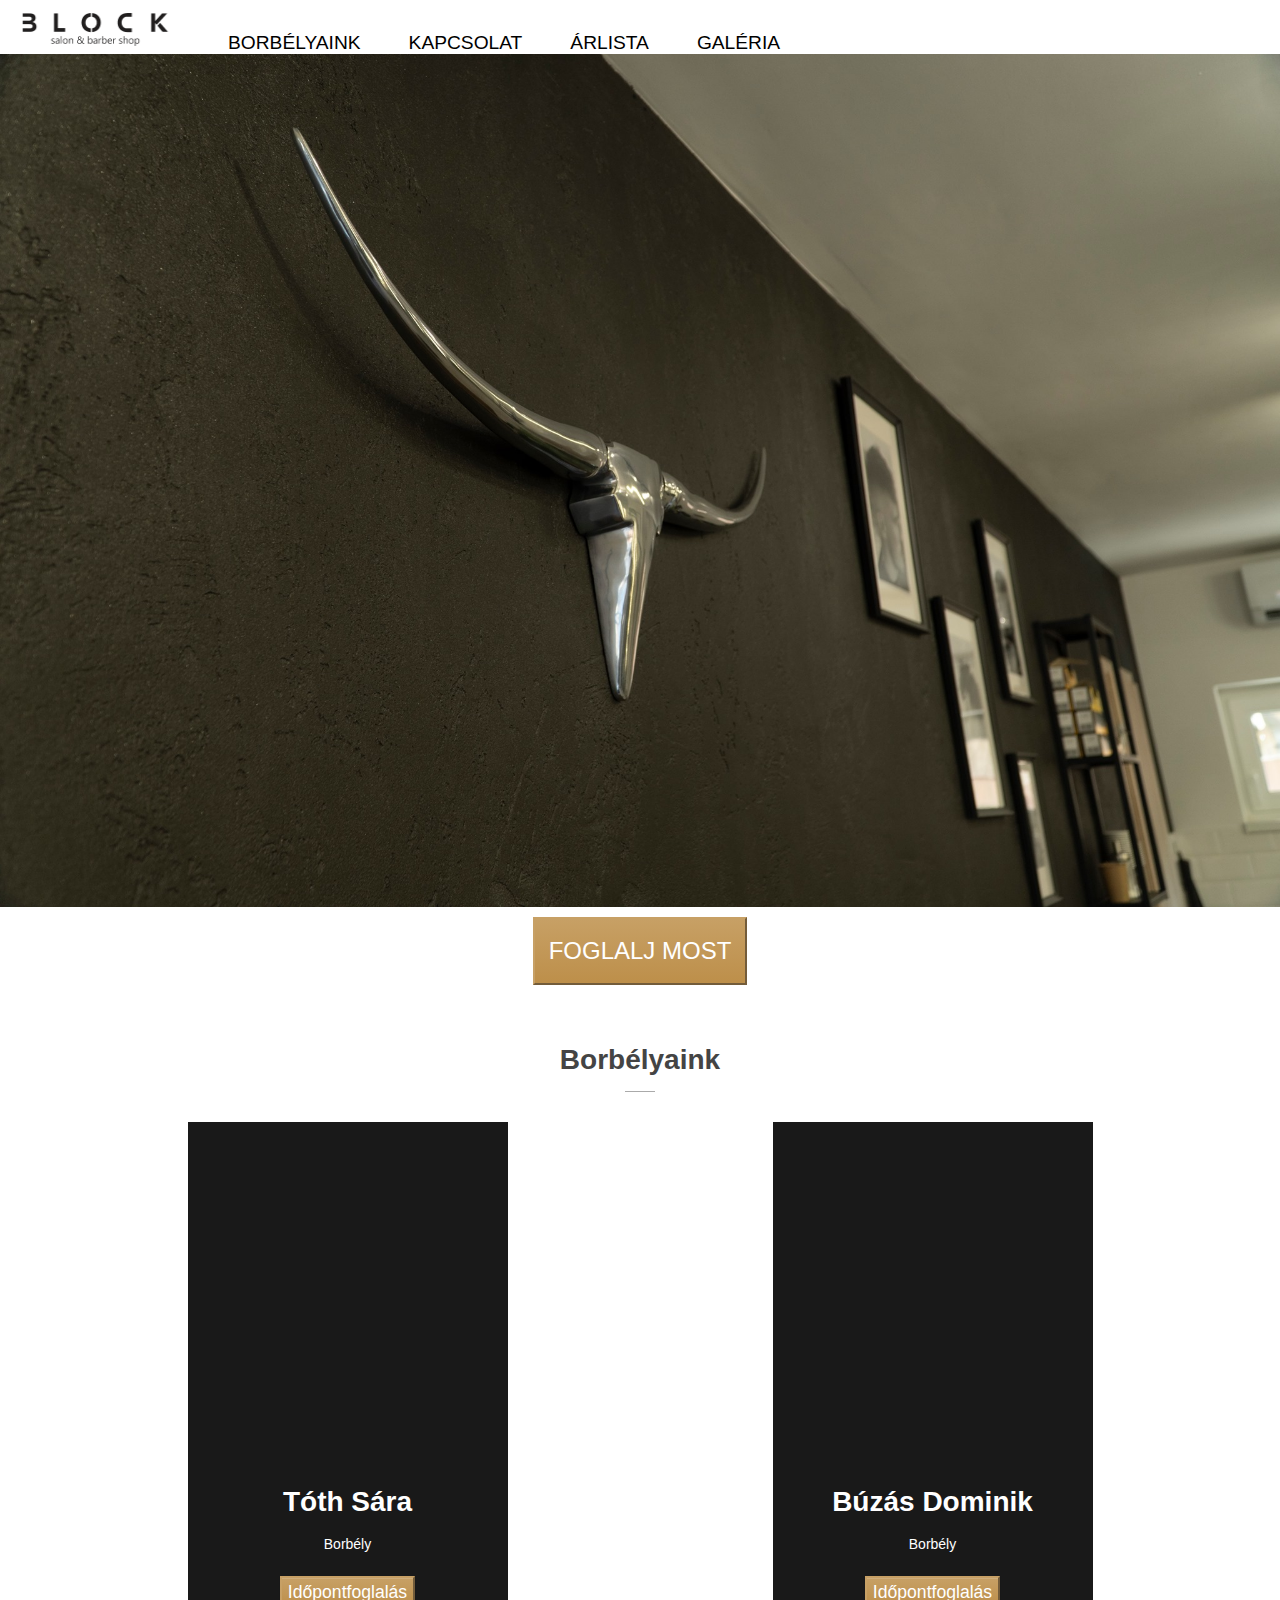
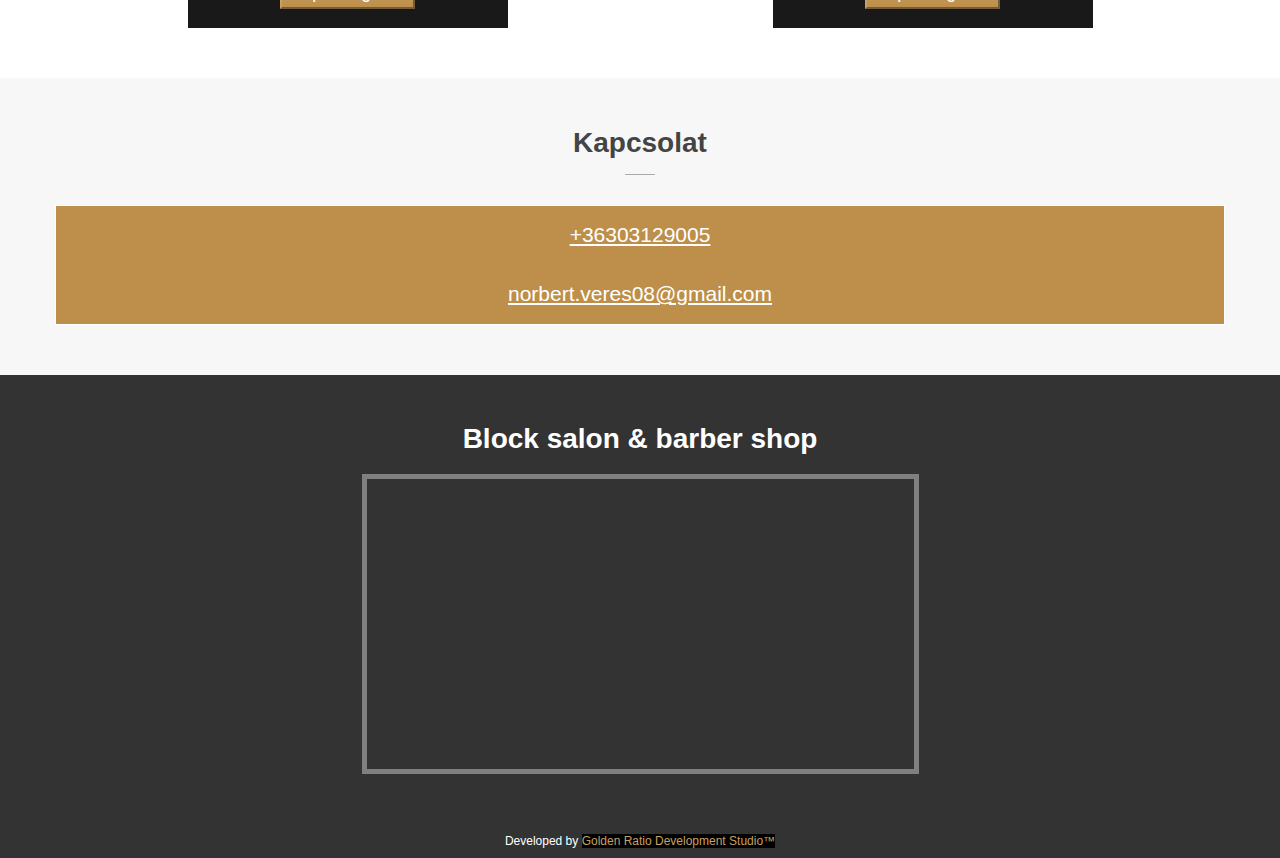
==== commit fd605191: "refactor" ====
--- a/index.html
+++ b/index.html
@@ -9,28 +9,29 @@
   </head>
   <body>
     <header>
-      <a href="/"
-        ><img
-          class="logo-image"
-          src="images/blocklogo-removebg-preview.png"
-          alt=""
-      /></a>
-
-      <input type="checkbox" id="nav-toggle" class="nav-toggle" />
-      <nav>
-        <ul>
-          <li id="workers"><a href="#">Borbélyaink</a></li>
-          <li id="connection"><a href="#">Kapcsolat</a></li>
-          <li><a href="/prices">Árlista</a></li>
-          <li><a href="/galery">Galéria</a></li>
-        </ul>
-      </nav>
-      <label for="nav-toggle" class="nav-toggle-label">
-        <div class="menu-btn">
-          <div class="menu-btn__burger"></div>
-        </div>
-        <span></span>
-      </label>
+      <div id="navbar">
+        <a href="/"
+          ><img
+            class="logo-image"
+            src="images/blocklogo-removebg-preview.png"
+            alt=""
+        /></a>
+        <input type="checkbox" id="nav-toggle" class="nav-toggle" />
+        <nav>
+          <ul>
+            <li id="workers"><a href="#">Borbélyaink</a></li>
+            <li id="connection"><a href="#">Kapcsolat</a></li>
+            <li><a href="/prices">Árlista</a></li>
+            <li><a href="/galery">Galéria</a></li>
+          </ul>
+        </nav>
+        <label for="nav-toggle" class="nav-toggle-label">
+          <div class="menu-btn">
+            <div class="menu-btn__burger"></div>
+          </div>
+          <span></span>
+        </label>
+      </div>
     </header>
     <div class="main-image-container">
       <div class="slideshow-container">
@@ -153,7 +154,6 @@
       Developed by <span id="trademark">Golden Ratio Development Studio™</span>
     </div>
     <script
-      async
       src="https://cdnjs.cloudflare.com/ajax/libs/jquery/3.6.0/jquery.min.js"
       referrerpolicy="no-referrer"
     ></script>
--- a/style.css
+++ b/style.css
@@ -62,7 +62,6 @@
 /*
   Header
 */
-
 .hold {
   height: 80px;
 }
@@ -128,6 +127,19 @@
   color: initial;
   text-decoration: initial;
 }
+
+#navbar {
+  display: flex;
+  background-color: white;
+  padding-right: 180px;
+  padding-left: 10px;
+}
+
+.sticky {
+  position: fixed;
+  top: 0;
+  width: 100%;
+}
 /*
   Slider
 */
@@ -179,7 +191,7 @@
   margin-left: auto;
   margin-right: auto;
   background-color: rgba(0, 0, 0, 0.9);
-  width: 350px;
+  width: 320px;
 }
 
 .worker-container h1,
@@ -486,6 +498,11 @@
   .header {
     height: auto;
     background: #eee;
+  }
+  #navbar {
+    justify-content: center;
+    align-items: center;
+    padding: 0;
   }
   .flex-pic {
     display: block;
